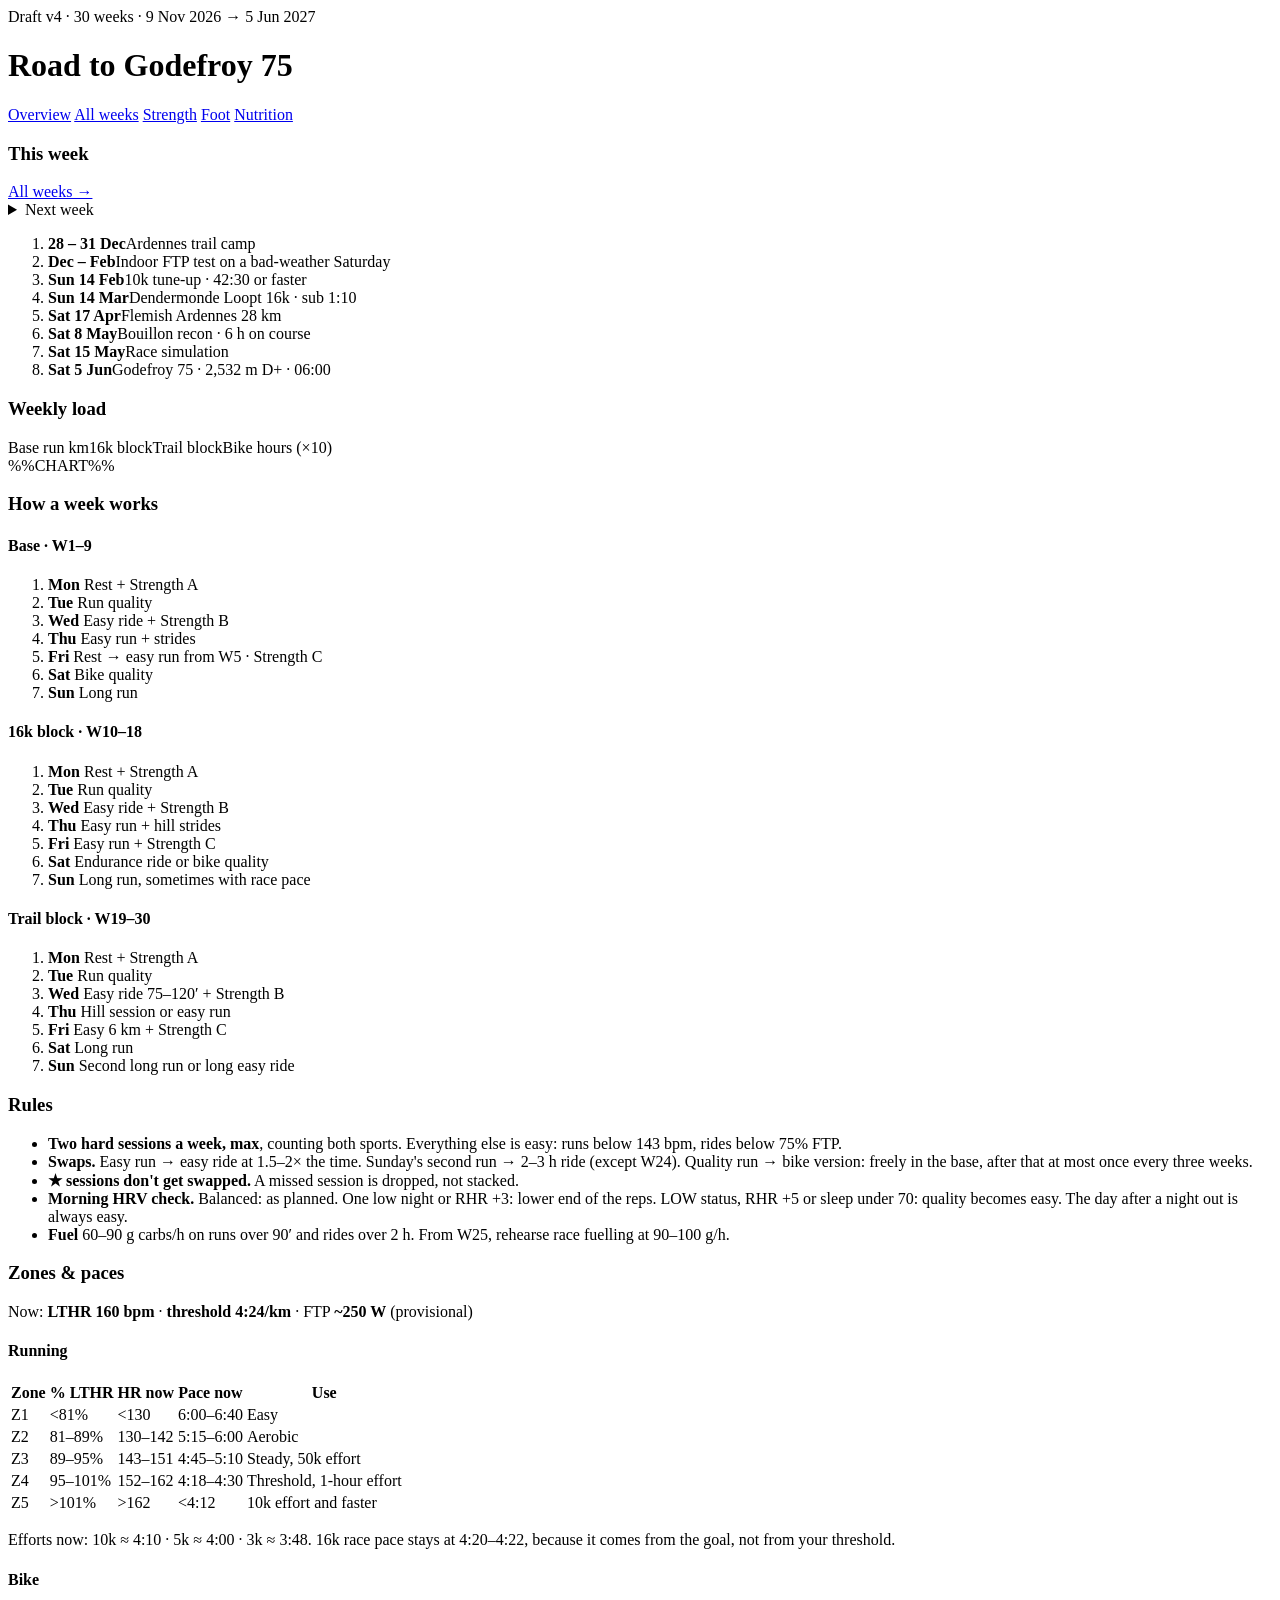
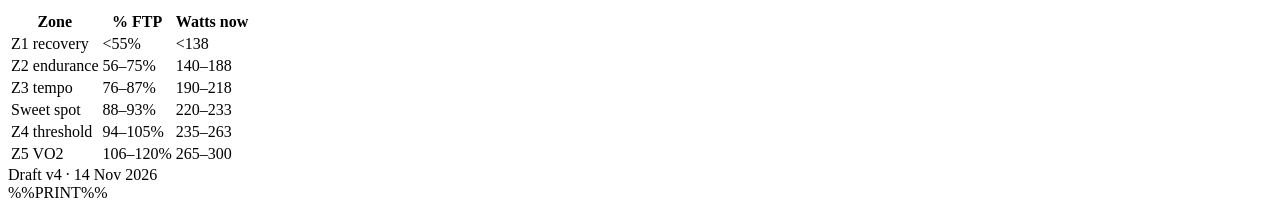
==== src/body.html @ fc022c22 "Overview: drop the large Print this week button; the week card's print icon stays Co-Authored-By: Cl" ====
<!DOCTYPE html>
<html lang="en">
<head>
<meta charset="utf-8">
<meta name="viewport" content="width=device-width, initial-scale=1">
<title>Road to Godefroy 75</title>
<meta name="theme-color" content="#f4f5f2">
<link rel="manifest" href="manifest.webmanifest">
<link rel="apple-touch-icon" href="icons/apple-touch-icon.png">
<meta name="apple-mobile-web-app-capable" content="yes">
<meta name="mobile-web-app-capable" content="yes">
<meta name="apple-mobile-web-app-title" content="Godefroy 75">
<meta name="apple-mobile-web-app-status-bar-style" content="default">
<link rel="icon" type="image/svg+xml" href="data:image/svg+xml,%3Csvg%20xmlns%3D%22http%3A//www.w3.org/2000/svg%22%20viewBox%3D%220%200%2064%2064%22%3E%3Crect%20width%3D%2264%22%20height%3D%2264%22%20rx%3D%2214%22%20fill%3D%22%232f6a4a%22/%3E%3Cpath%20d%3D%22M8%2050%20L24%2024%20L32%2036%20L40%2020%20L56%2050%20Z%22%20fill%3D%22%23f4f5f2%22/%3E%3Cpath%20d%3D%22M40%2020%20L45%2029%20L41%2027%20L38%2031%20L35%2028%20Z%22%20fill%3D%22%23c2482a%22/%3E%3C/svg%3E">
<link rel="preconnect" href="https://fonts.googleapis.com">
<link rel="preconnect" href="https://fonts.gstatic.com" crossorigin>
<link href="https://fonts.googleapis.com/css2?family=Barlow+Condensed:wght@500;600;700&family=IBM+Plex+Sans:wght@400;500;600&display=swap" rel="stylesheet">
<style>%%CSS%%</style>
</head>
<body>
<div class="wrap">

<header class="top">
  <div class="kicker">Draft v4 · 30 weeks · 9 Nov 2026 → 5 Jun 2027</div>
  <h1>Road to Godefroy 75</h1>
  <nav class="tabs" role="tablist" aria-label="Views">
    <a href="#plan" role="tab" id="tab-plan" aria-controls="view-plan">Overview</a>
    <a href="#weeks" role="tab" id="tab-weeks" aria-controls="view-weeks">All weeks</a>
    <a href="#strength" role="tab" id="tab-strength" aria-controls="view-strength">Strength</a>
    <a href="#foot" role="tab" id="tab-foot" aria-controls="view-foot">Foot</a>
    <a href="#nutrition" role="tab" id="tab-nutrition" aria-controls="view-nutrition">Nutrition</a>
  </nav>
</header>

<!-- ================= PLAN ================= -->
<div id="view-plan" class="view" role="tabpanel" aria-labelledby="tab-plan">
  <section class="today-wrap" id="now" aria-label="Today and this week">
    <div class="today-card" id="today-card"></div>
    <div class="cw-head"><h3 id="cw-title">This week</h3><a href="#weeks" class="jump-link" id="cw-all">All weeks →</a></div>
    <div id="cw-slot"></div>
    <details class="nextwk"><summary id="nw-title">Next week</summary><div id="nw-slot"></div></details>
  </section>
  <ol class="milestones">
    <li><b>28 – 31 Dec</b><span>Ardennes trail camp</span></li>
    <li><b>Dec – Feb</b><span>Indoor FTP test on a bad-weather Saturday</span></li>
    <li><b>Sun 14 Feb</b><span>10k tune-up · 42:30 or faster</span></li>
    <li class="race"><b>Sun 14 Mar</b><span>Dendermonde Loopt 16k · sub 1:10</span></li>
    <li><b>Sat 17 Apr</b><span>Flemish Ardennes 28 km</span></li>
    <li><b>Sat 8 May</b><span>Bouillon recon · 6 h on course</span></li>
    <li><b>Sat 15 May</b><span>Race simulation</span></li>
    <li class="race"><b>Sat 5 Jun</b><span>Godefroy 75 · 2,532 m D+ · 06:00</span></li>
  </ol>


  <section class="panel">
    <div class="panel-h"><h3>Weekly load</h3>
      <div class="legend"><span class="lg base">Base run km</span><span class="lg speed">16k block</span><span class="lg trail">Trail block</span><span class="lg bikeL">Bike hours (×10)</span></div></div>
    <div class="chart">%%CHART%%</div>
  </section>

  <section class="panel" id="rules">
    <h3>How a week works</h3>
    <div class="tmpl">
      <div><h4>Base · W1–9</h4><ol><li><b>Mon</b> Rest + Strength A</li><li><b>Tue</b> Run quality</li><li><b>Wed</b> Easy ride + Strength B</li><li><b>Thu</b> Easy run + strides</li><li><b>Fri</b> Rest → easy run from W5 · Strength C</li><li><b>Sat</b> Bike quality</li><li><b>Sun</b> Long run</li></ol></div>
      <div><h4>16k block · W10–18</h4><ol><li><b>Mon</b> Rest + Strength A</li><li><b>Tue</b> Run quality</li><li><b>Wed</b> Easy ride + Strength B</li><li><b>Thu</b> Easy run + hill strides</li><li><b>Fri</b> Easy run + Strength C</li><li><b>Sat</b> Endurance ride or bike quality</li><li><b>Sun</b> Long run, sometimes with race pace</li></ol></div>
      <div><h4>Trail block · W19–30</h4><ol><li><b>Mon</b> Rest + Strength A</li><li><b>Tue</b> Run quality</li><li><b>Wed</b> Easy ride 75–120′ + Strength B</li><li><b>Thu</b> Hill session or easy run</li><li><b>Fri</b> Easy 6 km + Strength C</li><li><b>Sat</b> Long run</li><li><b>Sun</b> Second long run or long easy ride</li></ol></div>
    </div>
    <h3>Rules</h3>
    <ul class="rules">
      <li><b>Two hard sessions a week, max</b>, counting both sports. Everything else is easy: runs below 143 bpm, rides below 75% FTP.</li>
      <li><b>Swaps.</b> Easy run → easy ride at 1.5–2× the time. Sunday's second run → 2–3 h ride (except W24). Quality run → bike version: freely in the base, after that at most once every three weeks.</li>
      <li><b>★ sessions don't get swapped.</b> A missed session is dropped, not stacked.</li>
      <li><b>Morning HRV check.</b> <span class="dot g"></span>Balanced: as planned. <span class="dot a"></span>One low night or RHR +3: lower end of the reps. <span class="dot r"></span>LOW status, RHR +5 or sleep under 70: quality becomes easy. The day after a night out is always easy.</li>
      <li><b>Fuel</b> 60–90 g carbs/h on runs over 90′ and rides over 2 h. From W25, rehearse race fuelling at 90–100 g/h.</li>
    </ul>
  </section>

  <section class="panel" id="zones">
    <div class="panel-h"><h3>Zones &amp; paces</h3><span class="now-vals">Now: <b>LTHR 160 bpm</b> · <b>threshold 4:24/km</b> · FTP <b>~250 W</b> (provisional)</span></div>
    <div class="zgrid">
      <div>
        <h4>Running</h4>
        <table class="z"><thead><tr><th>Zone</th><th>% LTHR</th><th>HR now</th><th>Pace now</th><th>Use</th></tr></thead><tbody>
          <tr><td><span class="zd z1"></span>Z1</td><td>&lt;81%</td><td>&lt;130</td><td>6:00–6:40</td><td>Easy</td></tr>
          <tr><td><span class="zd z2"></span>Z2</td><td>81–89%</td><td>130–142</td><td>5:15–6:00</td><td>Aerobic</td></tr>
          <tr><td><span class="zd z3"></span>Z3</td><td>89–95%</td><td>143–151</td><td>4:45–5:10</td><td>Steady, 50k effort</td></tr>
          <tr><td><span class="zd z4"></span>Z4</td><td>95–101%</td><td>152–162</td><td>4:18–4:30</td><td>Threshold, 1-hour effort</td></tr>
          <tr><td><span class="zd z5"></span>Z5</td><td>&gt;101%</td><td>&gt;162</td><td>&lt;4:12</td><td>10k effort and faster</td></tr>
        </tbody></table>
        <p class="note">Efforts now: 10k ≈ 4:10 · 5k ≈ 4:00 · 3k ≈ 3:48. 16k race pace stays at 4:20–4:22, because it comes from the goal, not from your threshold.</p>
      </div>
      <div>
        <h4>Bike</h4>
        <table class="z"><thead><tr><th>Zone</th><th>% FTP</th><th>Watts now</th></tr></thead><tbody>
          <tr><td><span class="zd z1"></span>Z1 recovery</td><td>&lt;55%</td><td>&lt;138</td></tr>
          <tr><td><span class="zd z2"></span>Z2 endurance</td><td>56–75%</td><td>140–188</td></tr>
          <tr><td><span class="zd z3"></span>Z3 tempo</td><td>76–87%</td><td>190–218</td></tr>
          <tr><td><span class="zd z3b"></span>Sweet spot</td><td>88–93%</td><td>220–233</td></tr>
          <tr><td><span class="zd z4"></span>Z4 threshold</td><td>94–105%</td><td>235–263</td></tr>
          <tr><td><span class="zd z5"></span>Z5 VO2</td><td>106–120%</td><td>265–300</td></tr>
        </tbody></table>
      </div>
    </div>
  </section>


</div>

<!-- ================= ALL WEEKS ================= -->
<div id="view-weeks" class="view" role="tabpanel" aria-labelledby="tab-weeks" hidden>
  <nav class="jump" aria-label="Phases">
    <a href="#base">Base</a><a href="#speed">16k block</a><a href="#trail">Trail block</a><button type="button" id="today-btn">Go to this week</button><button type="button" class="pbtn" data-print="print-plan">%%PRINT_ICON%%Print full plan</button>
  </nav>
  <main id="weeklist">
  %%WEEKS%%
  </main>
</div>

<!-- ================= STRENGTH ================= -->
<div id="view-strength" class="view" role="tabpanel" aria-labelledby="tab-strength" hidden>
  <section class="panel" id="sessions">
<div class="panel-h"><h3>Sessions</h3><button type="button" class="pbtn" data-print="print-strength">%%PRINT_ICON%%Print strength</button><div class="seg" role="tablist" aria-label="Session">
<button type="button" role="tab" class="segb" data-s="A" aria-selected="false"><b>A</b><span>Mon</span></button>
<button type="button" role="tab" class="segb" data-s="B" aria-selected="false"><b>B</b><span>Wed</span></button>
<button type="button" role="tab" class="segb" data-s="C" aria-selected="false"><b>C</b><span>Fri</span></button>
</div></div>
<p class="note" style="margin:0">A and B are the two fixed sessions with everything critical. C is optional extra work for when the week allows it. Supersets: alternate the pair for the rounds listed, then move on.</p>
<article class="sc" data-s="A"><header class="sch"><span class="sl">A</span><div><b>Monday</b><span>Glute control · core · upper back</span></div><div class="smeta"><span class="tag t-race">Fixed</span><span class="dur">≈23′</span></div></header><div class="rows">
<div class="blk2 pair"><div class="bl"><b>Superset 1</b><span>3 rounds</span></div><ol class="exs">
<li><em>a</em><div class="en"><span>Bridge + knee opening</span><small>Right first</small></div><div class="ed">3×10/side</div></li>
<li><em>b</em><div class="en"><span>Single-arm DB row</span><small>Squeeze the shoulder blade back at the top</small></div><div class="ed">3×10/arm</div></li>
</ol></div>
<div class="blk2 pair"><div class="bl"><b>Superset 2</b><span>3 rounds</span></div><ol class="exs">
<li><em>a</em><div class="en"><span>Quadruped hip extension → abduction</span><small>Slow · one extra set on the right</small></div><div class="ed">3×10/side</div></li>
<li><em>b</em><div class="en"><span>Push-up plus</span><small>Push the floor away at the top</small></div><div class="ed">3×10</div></li>
</ol></div>
<div class="blk2 pair"><div class="bl"><b>Superset 3</b><span>3 rounds</span></div><ol class="exs">
<li><em>a</em><div class="en"><span>Side plank on knees + clam</span></div><div class="ed">3×10/side</div></li>
<li><em>b</em><div class="en"><span>Tabletop leg extension</span><small>Lower back stays on the mat</small></div><div class="ed">3×10/side</div></li>
</ol></div>
</div><p class="why">No heavy leg work: Tuesday&#x27;s quality run is next. Starts with the bridge you can feel on the right.</p></article>
<article class="sc" data-s="B"><header class="sch"><span class="sl">B</span><div><b>Wednesday</b><span>Legs · deceleration · adductors</span></div><div class="smeta"><span class="tag t-race">Fixed</span><span class="dur">≈22′</span></div></header><div class="rows">
<div class="blk2 pair"><div class="bl"><b>Superset 1</b><span>3 rounds</span></div><ol class="exs">
<li><em>a</em><div class="en"><span>Bulgarian split squat</span><small>3″ lowering · from W19: 2 rounds</small></div><div class="ed">3×8/leg</div></li>
<li><em>b</em><div class="en"><span>Dead bug or forearm plank</span><small>Dead bug: lower back pressed into the mat, lower opposite arm and leg slowly · Plank: elbows under shoulders, glutes tight, 20″ is fine to start · Once 30″ is easy, move the elbows forward a few cm at a time</small></div><div class="ed">3×8/side or 3×30″</div></li>
</ol></div>
<div class="blk2 pair"><div class="bl"><b>Superset 2</b><span>3 rounds</span></div><ol class="exs">
<li><em>a</em><div class="en"><span>KB single-leg deadlift</span><small>Hips back: glutes, not lower back</small></div><div class="ed">3×8/leg</div></li>
<li><em>b</em><div class="en"><span>Copenhagen plank, short lever</span><small>Top knee on a bench or sofa</small></div><div class="ed">3×20″/side</div></li>
</ol></div>
<div class="blk2 pair"><div class="bl"><b>Superset 3</b><span>3 rounds</span></div><ol class="exs">
<li><em>a</em><div class="en"><span>Single-leg calf raise off a step</span><small>3″ up, 3″ down · every week</small></div><div class="ed">3×10/leg</div></li>
<li class="later"><em>b</em><div class="en"><span>Step-down off a step <i class="from">From W19</i></span><small>Until W18: skip, do the calf raises on their own · 3″ lowering, heel just taps the floor, knee over the 2nd toe</small></div><div class="ed">3×8/leg</div></li>
</ol></div>
</div><p class="why">The heaviest session, three days before the weekend. From W19: step-downs every week for the descents; split squats drop to 2 rounds to keep it around 20′.</p></article>
<article class="sc" data-s="C"><header class="sch"><span class="sl">C</span><div><b>Friday</b><span>Accessories · Tough 21 format</span></div><div class="smeta"><span class="tag t-deload">Optional</span><span class="dur">12′ per round</span></div></header><div class="rows">
<div class="blk2 pair"><div class="bl"><b>Circuit</b><span>1–2 rounds</span></div><ol class="exs">
<li><em>1</em><div class="en"><span>Crab walks</span></div><div class="ed">40″</div></li>
<li><em>2</em><div class="en"><span>Standing hip extension, mini band</span><small>20″ per leg</small></div><div class="ed">40″</div></li>
<li><em>3</em><div class="en"><span>Bridge + leg lift</span><small>Alternating legs</small></div><div class="ed">40″</div></li>
<li><em>4</em><div class="en"><span>Goblet squat to a box</span><small>20 kg KB, stay centred</small></div><div class="ed">40″</div></li>
<li><em>5</em><div class="en"><span>Hip flexor march, mini band</span><small>Alternating</small></div><div class="ed">40″</div></li>
<li><em>6</em><div class="en"><span>Mountain climbers</span></div><div class="ed">40″</div></li>
<li><em>7</em><div class="en"><span>Lateral bear crawl</span><small>Band at the wrists</small></div><div class="ed">40″</div></li>
<li><em>8</em><div class="en"><span>DB side bend</span><small>10 kg · 20″ per side</small></div><div class="ed">40″</div></li>
<li><em>9</em><div class="en"><span>Half-kneeling diagonal DB lift</span><small>5 kg · 20″ per side</small></div><div class="ed">40″</div></li>
<li><em>10</em><div class="en"><span>Prone Y–T raise</span></div><div class="ed">40″</div></li>
<li><em>11</em><div class="en"><span>Tibialis raise</span><small>Back against a wall</small></div><div class="ed">40″</div></li>
<li><em>12</em><div class="en"><span>Pull-up negatives</span><small>As many slow ones as fit</small></div><div class="ed">40″</div></li>
</ol></div>
</div><p class="why">Timed: 40″ work, 20″ to switch. Two rounds if you have 24′, one if you&#x27;re short on time. Side-to-side exercises: switch halfway.</p></article>
</section>

  <section class="panel">
    <h3>Right-glute rules</h3>
    <ol class="grules">
      <li><b>Right side first, always.</b> One extra set on the right for the bridge and hip extension exercises.</li>
      <li><b>Wake it up with what works.</b> The bridge + knee opening is the one you can feel; do it before the harder ones.</li>
      <li><b>Hand on the right glute,</b> 2″ squeeze at the top. Hamstring or lower back taking over? Shorten the range, tuck the pelvis under, bring your feet closer to your backside in bridges.</li>
      <li><b>End the set when you lose the right glute.</b> Good reps over a full count.</li>
    </ol>
  </section>

  <section class="panel">
    <h3>Start simple, progress monthly</h3>
    <table class="z prog"><thead><tr><th>Exercise</th><th>Month 1</th><th>Then, one step per month</th></tr></thead><tbody>
      <tr><td>Bulgarian split squat</td><td>Bodyweight</td><td>2×5 kg → 20 kg KB at the chest → slower lowering</td></tr>
      <tr><td>KB single-leg deadlift</td><td>10 kg, opposite hand</td><td>20 kg KB</td></tr>
      <tr><td>Single-leg calf raise</td><td>Bodyweight, slow</td><td>10 kg → 20 kg KB</td></tr>
      <tr><td>Single-arm DB row</td><td>10 kg</td><td>20 kg KB</td></tr>
      <tr><td>Copenhagen plank</td><td>Knee on the bench, 20″</td><td>30″ → foot on the bench</td></tr>
      <tr><td>Push-up plus</td><td>On knees if the shoulder blades lift</td><td>Full push-up → feet raised</td></tr>
      <tr><td>Band exercises</td><td>3×10</td><td>Stronger band or slower lowering, not more sets</td></tr>
    </tbody></table>
  </section>

  <section class="panel">
    <h3>Through the season</h3>
    <table class="z dose"><thead><tr><th>Weeks</th><th>Sessions</th><th>Notes</th></tr></thead><tbody>
      <tr><td>W1–9 · Base</td><td>A + B (+ C)</td><td>Build loads. C whenever there's time.</td></tr>
      <tr><td>W10–16 · 16k</td><td>A + B (+ C)</td><td>Hold loads. C optional.</td></tr>
      <tr><td>W17–18</td><td>A</td><td>Light, race weeks.</td></tr>
      <tr><td>W19–28 · Trail</td><td>A + B</td><td>Step-downs every week in B; split squats 2 rounds.</td></tr>
      <tr><td>W29–30 · Taper</td><td>A</td><td>Short, W29 only.</td></tr>
    </tbody></table>
  </section>

  <section class="panel">
    <h3>Mobility routine <small>after training, morning or evening</small></h3>
    <p class="mob">Good mornings · lat stretch · lying lumbar rotation · prone press-up · cat-camel · deep lunge with rotation · kneeling back stretch (hands on a chair) · hamstring/adductor stretch · hip flexor stretch with rotation · seated hip rotation · alternating hamstring/quad stretch · iliopsoas stretch · half-kneeling thoracic rotation · standing side bend · <b>knee-to-wall ankle stretch, 10/side</b> (new: the screening flagged stiff ankles)</p>
  </section>
</div>

<!-- ================= FOOT ================= -->
<div id="view-foot" class="view" role="tabpanel" aria-labelledby="tab-foot" hidden>
  <section class="panel">
    <h3>Objectives</h3>
    <ol class="grules">
      <li><b>Hold the arch.</b> Ankle stops rolling in on landing.</li>
      <li><b>Spread and control the toes.</b> Little toe out, away from the bunionette.</li>
      <li><b>Push off over the big toe,</b> not the outside of the foot. Less load on the 5th metatarsal head.</li>
      <li><b>Ankle range.</b> Knee-to-wall ≥ 10 cm both sides.</li>
      <li><b>Calf and Achilles capacity</b> for 2,500 m of descent.</li>
    </ol>
  </section>

  <section class="panel" id="foot-session">
    <div class="panel-h"><button type="button" class="pbtn" data-print="print-foot">%%PRINT_ICON%%Print foot</button></div>
    <article class="sc"><header class="sch"><span class="sl">F</span><div><b>Foot &amp; toes</b><span>Barefoot · 3× a week</span></div><div class="smeta"><span class="dur">≈23′</span></div></header><div class="rows">
<div class="blk2 pair"><div class="bl"><b>Release</b><span>3′</span></div><ol class="exs">
<li><em>1</em><div class="en"><span>Foam roll calves</span><small>Slow, foot turned in and out. Pause on tight spots</small></div><div class="ed">1′/leg</div></li>
<li><em>2</em><div class="en"><span>Lacrosse ball under the foot</span><small>Arch and heel only, never on the 5th metatarsal head</small></div><div class="ed">30″/foot</div></li>
</ol></div>
<div class="blk2 pair"><div class="bl"><b>Mobility</b><span>4′</span></div><ol class="exs">
<li><em>1</em><div class="en"><span>Calf stretch on the slant board</span><small>Straight knee, then bent knee. Arch up, ankle doesn't roll in</small></div><div class="ed">3×20″ each</div></li>
<li><em>2</em><div class="en"><span>Kneeling toe sit</span><small>Toes tucked under, weight back. Big-toe range for push-off</small></div><div class="ed">2×30″</div></li>
</ol></div>
<div class="blk2 pair"><div class="bl"><b>Foot core</b><span>7′</span></div><ol class="exs">
<li><em>1</em><div class="en"><span>Short foot</span><small>Pull the ball of the big toe towards the heel, toes long</small></div><div class="ed">3×10 · 5″</div></li>
<li><em>2</em><div class="en"><span>Toe spread-out</span><small>Lift all toes, put the big toe down inward, then the little toe down outward</small></div><div class="ed">3×10</div></li>
<li><em>3</em><div class="en"><span>Big-toe press</span><small>Big toe presses down, other toes up</small></div><div class="ed">3×10 · 5″</div></li>
</ol></div>
<div class="blk2 pair"><div class="bl"><b>Arch & calf</b><span>6′</span></div><ol class="exs">
<li><em>1</em><div class="en"><span>Banded foot adduction</span><small>Seated, long band around the forefoot, anchored to the power tower on the outside. Sole turns in, 3″ back</small></div><div class="ed">3×15/side</div></li>
<li><em>2</em><div class="en"><span>Heel raise, ball between the heels</span><small>Weight over the big toe, not the 5th. 3″ down</small></div><div class="ed">3×12</div></li>
</ol></div>
<div class="blk2"><div class="bl"><b>Balance</b><span>3′</span></div><ol class="exs">
<li><div class="en"><span>Single-leg stance with reaches</span><small>Short foot held, knee over the 2nd toe. Tap forward, side, back</small></div><div class="ed">2×30″/side</div></li>
</ol></div>
</div><p class="why">Evenings, e.g. Tue · Thu · Sun. Not the evening before the long run.</p></article>
  </section>

  <section class="panel">
    <h3>Rules</h3>
    <ol class="grules">
      <li><b>Barefoot,</b> on a hard floor.</li>
      <li><b>Shoes with a wide toe box,</b> daily and running. The bunionettes and the 5th metatarsal pain respond to room more than to exercise.</li>
      <li><b>5th metatarsal pain above 3/10</b>, or worse the next morning: drop that exercise for a week. Pain that stays: podiatrist for a metatarsal pad or insole.</li>
      <li><b>Daily:</b> 10 short-foot holds while brushing your teeth.</li>
      <li><b>Quality over count.</b> Toes curl or the ankle rolls in: end the set.</li>
      <li><b>Feet pointing outward</b> comes from the hip. The glute work in A–C covers it; here, keep the knee over the 2nd toe.</li>
    </ol>
  </section>

  <section class="panel">
    <h3>Test monthly <small>first Sunday of the month</small></h3>
    <table class="z prog"><thead><tr><th>Test</th><th>How</th><th>Target</th></tr></thead><tbody>
      <tr><td>Knee-to-wall</td><td>Max distance toe to wall, heel down</td><td>≥ 10 cm, sides within 1 cm</td></tr>
      <tr><td>Single-leg heel raise</td><td>Reps to failure, 2″ up / 2″ down</td><td>25/leg</td></tr>
      <tr><td>Single-leg balance</td><td>Eyes closed, on the floor</td><td>30″/leg</td></tr>
      <tr><td>Toe spread-out</td><td>Big toe and little toe down separately, rest lifted</td><td>Clean, both feet</td></tr>
    </tbody></table>
  </section>

  <section class="panel">
    <h3>Start simple, progress monthly</h3>
    <table class="z prog"><thead><tr><th>Exercise</th><th>Month 1</th><th>Then, one step per month</th></tr></thead><tbody>
      <tr><td>Short foot, toe spread-out, big-toe press</td><td>Seated</td><td>Standing → single leg → during heel raises</td></tr>
      <tr><td>Banded foot adduction</td><td>Light band tension</td><td>Further from the anchor → 5″ return</td></tr>
      <tr><td>Heel raise, ball between the heels</td><td>Both legs</td><td>Single leg → off a step → 10 kg</td></tr>
      <tr><td>Single-leg stance with reaches</td><td>Floor</td><td>Balance board → eyes closed → small hops</td></tr>
    </tbody></table>
  </section>
</div>

<!-- ================= NUTRITION ================= -->
<div id="view-nutrition" class="view" role="tabpanel" aria-labelledby="tab-nutrition" hidden>
  <section class="panel n-train" id="nut-daily">
    <div class="panel-h"><h3>Daily eating <small>at 88 kg</small></h3><button type="button" class="pbtn" data-print="print-nutrition">%%PRINT_ICON%%Print nutrition</button></div>
    <p class="note">The Today card on the overview shows that day's target. Carbs include what you eat during the session.</p>
    <table class="z prog"><thead><tr><th>Day</th><th>kcal</th><th>Carbs</th><th>Protein</th><th>Fat</th></tr></thead><tbody>
      <tr><td>Rest or strength only</td><td>2,800–2,900</td><td>340–360 g · 4 g/kg</td><td>160 g</td><td>90 g</td></tr>
      <tr><td>Easy run ≤ 60′, easy ride ≤ 90′</td><td>3,300–3,800</td><td>460–550 g · 5–6 g/kg</td><td>160 g</td><td>90–105 g</td></tr>
      <tr><td>Quality session, ride 2 h</td><td>3,700–4,200</td><td>530–630 g · 6–7 g/kg</td><td>160 g</td><td>105–115 g</td></tr>
      <tr><td>Long run 2.5–3 h</td><td>5,000–5,500</td><td>790–880 g · 9–10 g/kg</td><td>160 g</td><td>140–150 g</td></tr>
      <tr><td>Bouillon recon, 6 h</td><td>≈ 6,300</td><td>≈ 1,000 g, half of it during</td><td>160 g</td><td>175 g</td></tr>
      <tr><td>Thu + Fri before Godefroy</td><td>≈ 4,500</td><td>800 g · 9 g/kg</td><td>160 g</td><td>70 g</td></tr>
    </tbody></table>
    <ol class="grules">
      <li><b>The day's number:</b> 2,800 kcal plus about 90 kcal per km run and 600 kcal per hour on the bike. Weigh weekly; drifting down over two weeks means eat more on training days.</li>
      <li><b>Protein 160 g every day</b> (1.8 g/kg): 4 servings of 35–40 g from dairy, eggs, meat or fish. One before bed: quark or skyr.</li>
      <li><b>Carbs follow the training.</b> Fat makes up the rest, never under 90 g. Oily fish twice a week.</li>
      <li><b>No long gaps</b> on training days: eat every 3–4 hours.</li>
      <li><b>Every day:</b> 5+ portions of vegetables and fruit, wholegrains most of the time, dairy 2–3× (calcium). Red meat 2–3× a week; tea and coffee away from iron-rich meals.</li>
      <li><b>Under-fuelling signs:</b> weight dropping without trying, low libido, colds that keep coming back, persistent heavy legs, any bone stress injury. Two or more: eat more on training days first, then get bloods done.</li>
      <li><b>No dieting in the trail block.</b> Losing weight: base block only, max 0.5 kg a week, the deficit on easy days, never on key days.</li>
      <li><b>Sleep 7–9 h.</b></li>
    </ol>
  </section>

  <section class="panel n-train">
    <h3>Around sessions</h3>
    <table class="z prog"><thead><tr><th>Session</th><th>Before</th><th>After</th></tr></thead><tbody>
      <tr><td>Easy run &lt; 75′, easy ride &lt; 90′</td><td>Fasted is fine</td><td>Next normal meal</td></tr>
      <tr><td>Quality session</td><td>Carb meal 2–3 h before, or 30–60 g carbs in the last hour</td><td>Within 1 h: 1 g/kg carbs (≈ 90 g) + 30–40 g protein</td></tr>
      <tr><td>Long run</td><td>Carb breakfast 1–2 g/kg (90–175 g), 2–3 h before</td><td>Within 1 h: 1 g/kg carbs + 30–40 g protein, then a full meal</td></tr>
      <tr><td>Long ride</td><td>Carb breakfast with dairy (≈ 1,000 mg calcium, e.g. 500 ml milk + yoghurt), 90′ before</td><td>As after a long run</td></tr>
      <tr><td>Strength A/B, hill session <small>optional</small></td><td>15 g collagen or gelatin + 50 mg vitamin C, 30–60′ before</td><td>Protein within 1 h</td></tr>
      <tr><td>Saturday long run before Sunday's</td><td>—</td><td>Refuel fully that evening: it's Sunday's fuel</td></tr>
    </tbody></table>
    <ol class="grules">
      <li><b>Never fasted</b> before quality, a long session or a second session that day.</li>
      <li><b>Strength straight after a run:</b> eat after the strength, not in between.</li>
    </ol>
  </section>

  <section class="panel n-train">
    <h3>Fuel during training</h3>
    <table class="z prog"><thead><tr><th>Duration</th><th>Carbs</th><th>Fluid</th><th>Sodium</th></tr></thead><tbody>
      <tr><td>Under 75′</td><td>—</td><td>To thirst</td><td>—</td></tr>
      <tr><td>Runs over 90′, rides over 2 h</td><td>60–90 g/h</td><td>400–750 ml/h</td><td>300–600 mg/h</td></tr>
      <tr><td>Key long runs from W25</td><td>90–100 g/h, race products</td><td>500–750 ml/h</td><td>500–1,000 mg/h</td></tr>
    </tbody></table>
    <ol class="grules">
      <li><b>Start after 20–30′,</b> then every 20′. Set a repeating timer on the watch.</li>
      <li><b>Above 60 g/h,</b> use products that mix glucose and fructose.</li>
      <li><b>Drink to thirst.</b> Lose no more than 2–3% (≈ 2.5 kg), never gain weight. White salt lines on the kit: top of the sodium range.</li>
      <li><b>Sweat rate:</b> weigh before and after a 90′ run, once in winter and once in May. Kg lost + litres drunk = litres per hour.</li>
    </ol>
  </section>

  <section class="panel n-train">
    <h3>Train the gut <small>60 → 90–100 g/h by the recon</small></h3>
    <table class="z prog"><thead><tr><th>Weeks</th><th>Long runs</th><th>Long rides</th></tr></thead><tbody>
      <tr><td>W1–18</td><td>60 g/h</td><td>60–75 g/h</td></tr>
      <tr><td>W19–22</td><td>70–80 g/h</td><td>80–90 g/h</td></tr>
      <tr><td>W23–24</td><td>80–90 g/h</td><td>90 g/h</td></tr>
      <tr><td>W25–30</td><td>90–100 g/h</td><td>90–100 g/h</td></tr>
    </tbody></table>
    <ol class="grules">
      <li><b>Every week from W19 to race week:</b> at least one session at the target dose. The gut loses the adaptation within weeks.</li>
      <li><b>Raise the bike first.</b> The gut copes better there; then copy it on the run.</li>
      <li><b>Eat on the climbs,</b> while hiking. Drink on the flats, nothing on steep descents.</li>
      <li><b>Solid food</b> on every run over 3 h: what the aid stations serve, plus your own savoury backup.</li>
      <li><b>Log every long session</b> (print sheet): carbs, fluid, products and a gut score 0–10. Gut score 3 or more: stay at that dose for two more sessions.</li>
      <li><b>Race products only</b> from W25. Nothing new after the recon (W26).</li>
    </ol>
  </section>

  <section class="panel n-race" id="nut-16k">
    <h3>Race day · 10k test and 16k <small>Sun 14 Feb · Sun 14 Mar</small></h3>
    <ol class="grules">
      <li><b>Day before:</b> carb-rich, 7 g/kg (≈ 620 g). Low fibre and fat in the evening. No loading over several days.</li>
      <li><b>Breakfast 3 h before:</b> 1–2 g/kg carbs (90–175 g), little fibre, fat or protein. The same breakfast as before quality sessions.</li>
      <li><b>Last 15′:</b> optional gel (25 g) with a few sips of water.</li>
      <li><b>Caffeine:</b> 3 mg/kg (≈ 250 mg) 45–60′ before the start. Only if tested before a quality session; the 10k test in W14 is the dress rehearsal.</li>
      <li><b>Beetroot shot</b> (6–8 mmol nitrate) 2–3 h before: optional, small effect, test it before a quality session first.</li>
      <li><b>During:</b> nothing needed. A few sips if it's warm.</li>
    </ol>
  </section>

  <section class="panel n-race" id="nut-ultra">
    <h3>Race day · Godefroy 75 <small>Sat 5 Jun · 06:00</small></h3>
    <table class="z prog"><thead><tr><th>When</th><th>What</th></tr></thead><tbody>
      <tr><td>Thu + Fri</td><td>Carb load 9 g/kg (800 g a day) over 6–7 eating moments; carb drinks help. Low fibre, less fat. Drink normally, a little extra salt.</td></tr>
      <tr><td>03:00–03:30</td><td>Race breakfast, ≈ 150 g carbs. Exactly what you ate before the recon. Coffee if you normally drink it.</td></tr>
      <tr><td>05:45</td><td>Gel or 30 g carbs, 250 ml fluid.</td></tr>
      <tr><td>From 30′</td><td>90 g/h glucose + fructose, about 30 g every 20′: 900–1,100 g over the day. Eat early: the first hours set up the last.</td></tr>
      <tr><td>From ≈ 3 h</td><td>Real food, savoury options against taste fatigue.</td></tr>
      <tr><td>Fluid, sodium</td><td>400–800 ml/h to thirst, 500–1,000 mg sodium/h. Upper end of both in heat.</td></tr>
      <tr><td>Caffeine</td><td>From about half-way: 50–100 mg every 1.5–2 h, max 400 mg in the race.</td></tr>
      <tr><td>Aid stations</td><td>Leave each one carrying enough for the next leg: ≈ 90 g carbs and 0.75 l per hour of running. Refill first, then eat.</td></tr>
      <tr><td>Drop bags</td><td>Fuel for the next two legs, a savoury backup, spare drink mix, a can of cola.</td></tr>
      <tr><td>Never</td><td>Ibuprofen or other NSAIDs before or during: kidney and gut risk.</td></tr>
      <tr><td>After</td><td>Within 1 h: carbs, 30–40 g protein, salty food and fluid. Then eat what you want.</td></tr>
    </tbody></table>
  </section>

  <section class="panel n-race">
    <h3>When it goes wrong</h3>
    <table class="z prog"><thead><tr><th>Problem</th><th>Do this</th></tr></thead><tbody>
      <tr><td>Nausea, sloshing stomach</td><td>Walk 10′, cool down, small sips of water. Switch to small bites of something plain or savoury. Back to full intake once it settles; don't stop eating.</td></tr>
      <tr><td>Low energy, irritable</td><td>30 g carbs now, then check the timer. You are behind on carbs.</td></tr>
      <tr><td>Sweet fatigue</td><td>Savoury: soup, crisps, salted potato, bread. Plain water between gels.</td></tr>
      <tr><td>Swollen hands, nausea, headache, drinking a lot</td><td>Possible low sodium from drinking too much. Stop plain water, take salt and only drink to thirst. Tell medical staff if it gets worse.</td></tr>
      <tr><td>Cramp</td><td>Ease the pace, extra sodium and fluid if behind on both.</td></tr>
    </tbody></table>
  </section>

  <section class="panel n-check" id="nut-blood">
    <h3>Blood tests <small>December · mid-March · early May (optional)</small></h3>
    <ol class="grules">
      <li><b>How:</b> morning, fasted, well hydrated, 48 h after the last long run, hard session or strength. Pick a recovery week, not the Monday after a long run. No illness in the week before. Same lab every time.</li>
      <li><b>When:</b> December (baseline), mid-March after the 16k (end of winter, start of the trail block), early May before the recon.</li>
    </ol>
    <table class="z prog"><thead><tr><th>Marker</th><th>Target</th><th>Note</th></tr></thead><tbody>
      <tr><td>Ferritin</td><td>&gt; 50 µg/L</td><td>Falsely high right after hard training or a cold</td></tr>
      <tr><td>Haemoglobin</td><td>≥ 135 g/L</td><td>Slightly diluted by endurance training: normal</td></tr>
      <tr><td>Transferrin saturation</td><td>&gt; 20%</td><td>Low with normal ferritin = early iron shortage</td></tr>
      <tr><td>Vitamin D, 25(OH)D</td><td>75–125 nmol/L</td><td>= 30–50 ng/ml</td></tr>
      <tr><td>Vitamin B12, folate</td><td>B12 upper half, folate in range</td><td>Borderline B12: ask for active B12</td></tr>
      <tr><td>Testosterone (morning)</td><td>Mid-range or higher</td><td>Low-normal plus fatigue: check you eat enough</td></tr>
      <tr><td>TSH, free T3</td><td>In range</td><td>Low free T3: early sign of under-fuelling</td></tr>
      <tr><td>HbA1c</td><td>&lt; 5.7%</td><td>High training carbs don't raise it</td></tr>
      <tr><td>LDL · triglycerides</td><td>&lt; 3.0 · &lt; 1.7 mmol/L</td><td>Saturated fat, fibre, oily fish, alcohol</td></tr>
      <tr><td>hs-CRP</td><td>&lt; 1 mg/L</td><td>Rises after long runs</td></tr>
      <tr><td>CK, AST, ALT</td><td>Often high</td><td>Muscle damage after long runs or descents: nothing to fix</td></tr>
      <tr><td>Creatinine, eGFR</td><td>In range</td><td>Muscle mass and protein raise creatinine; if flagged, ask for cystatin C</td></tr>
    </tbody></table>
  </section>

  <section class="panel n-check">
    <h3>Supplements</h3>
    <table class="z prog"><thead><tr><th>What</th><th>Verdict</th><th>How</th></tr></thead><tbody>
      <tr><td>Caffeine</td><td>Use</td><td>3 mg/kg before the 16k; small doses late in the ultra. Race days and key sessions only</td></tr>
      <tr><td>Vitamin D</td><td>Oct–Mar</td><td>1,000–2,000 IU a day, adjusted to the December result. Max 4,000 IU</td></tr>
      <tr><td>Iron</td><td>Only if ferritin &lt; 50</td><td>100 mg on alternate mornings with 50–100 mg vitamin C; no coffee, tea or dairy for an hour around it. Retest after 8–12 weeks</td></tr>
      <tr><td>Collagen + vitamin C</td><td>Optional</td><td>15 g + 50 mg before strength or hill sessions</td></tr>
      <tr><td>Omega-3</td><td>Only without oily fish</td><td>1–2 g EPA + DHA a day</td></tr>
      <tr><td>Beetroot</td><td>Optional, 16k</td><td>See race day</td></tr>
      <tr><td>Creatine</td><td>Skip</td><td>Adds 1–2 kg water weight for a hilly ultra</td></tr>
      <tr><td>High-dose vitamin C or E</td><td>Avoid</td><td>Blunts training adaptations</td></tr>
      <tr><td>BCAAs, multivitamins</td><td>Skip</td><td>Covered by normal food and enough protein</td></tr>
    </tbody></table>
    <ol class="grules">
      <li><b>Batch-tested products only</b> (Informed Sport or similar).</li>
      <li><b>No ibuprofen or other NSAIDs</b> on long runs and race day.</li>
      <li><b>Blood results and iron:</b> discuss with the GP.</li>
    </ol>
  </section>
</div>

<footer class="foot">Draft v4 · 14 Nov 2026</footer>
</div>
<div class="pdocs">%%PRINT%%</div>
<script>%%JS%%</script>
</body>
</html>
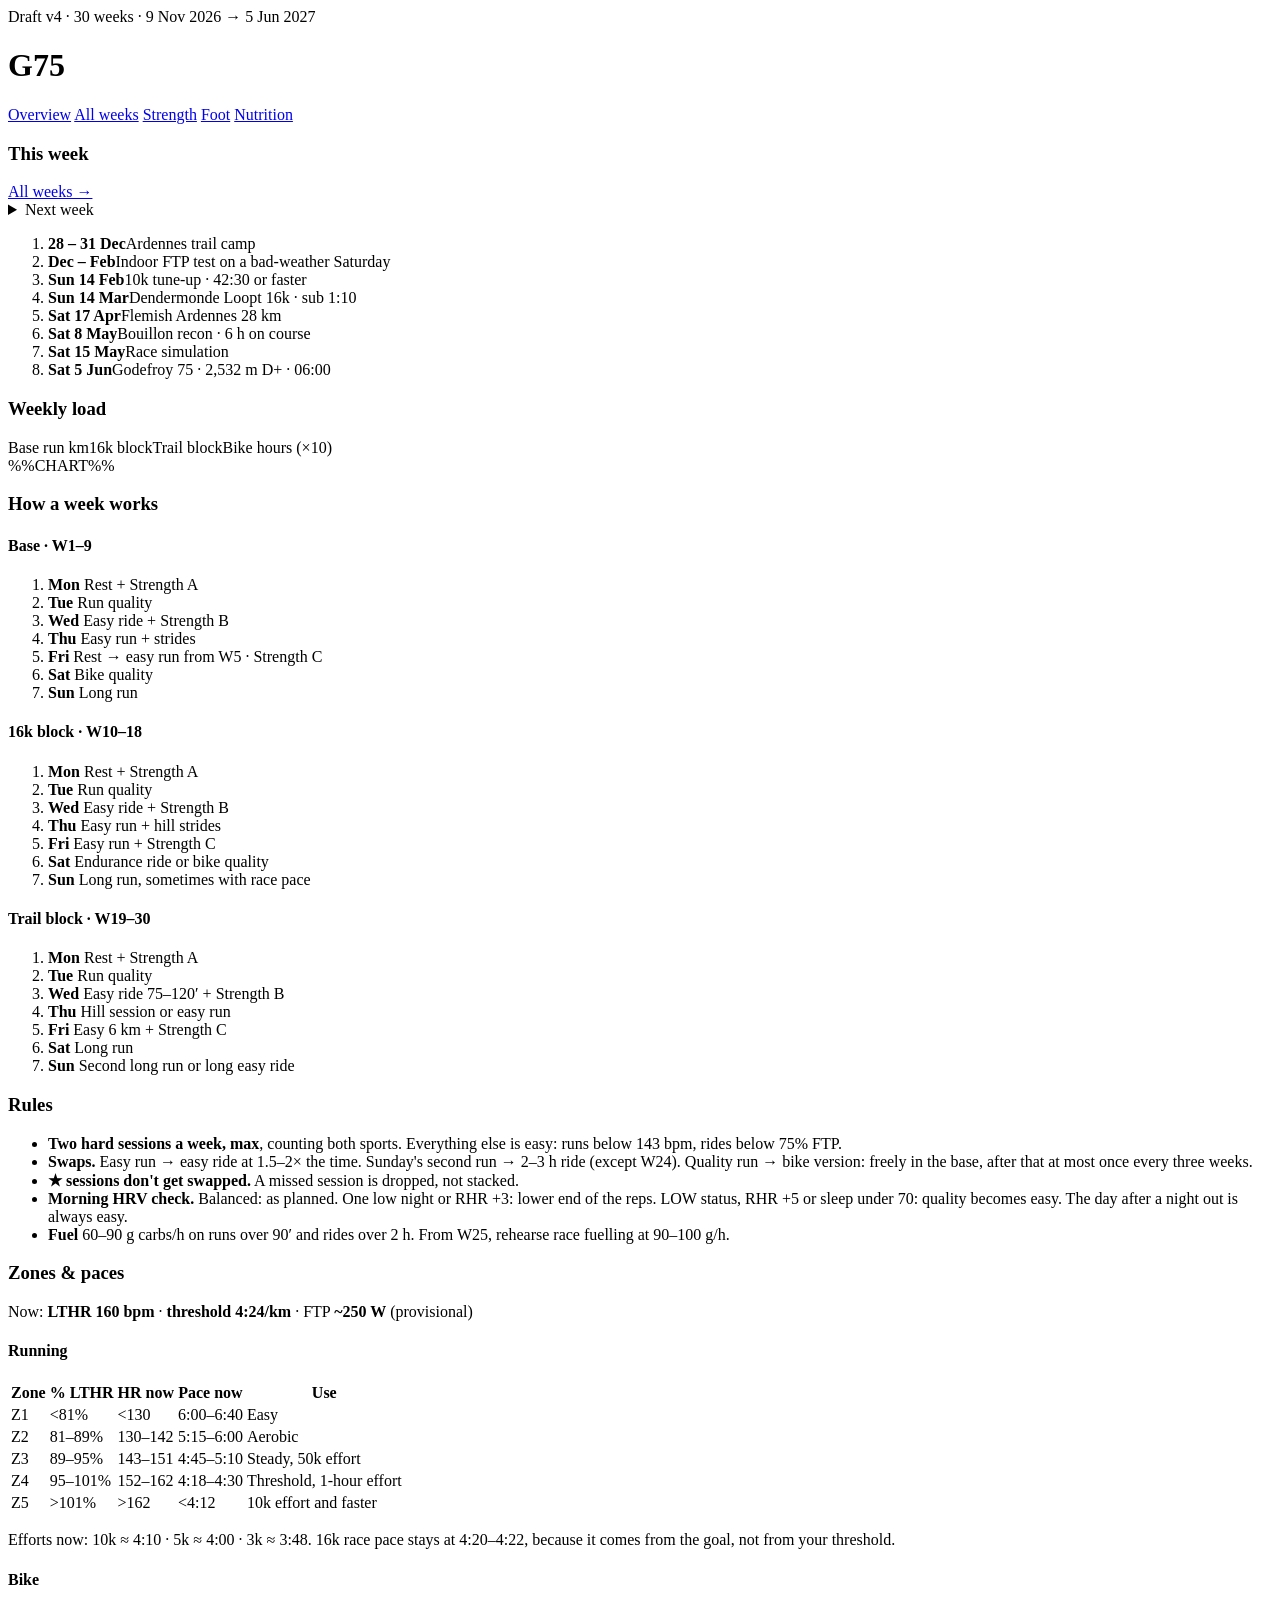
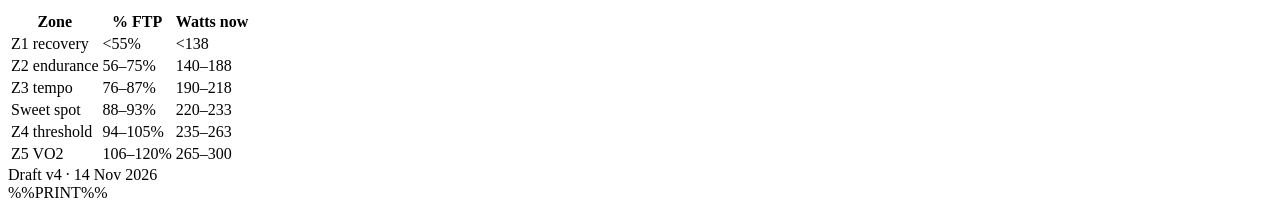
==== commit 0d9bf6b0: "Rename the app to G75 Co-Authored-By: Claude Opus 5.5 <noreply@anthropic.com> Claude-Session: https:" ====
--- a/src/body.html
+++ b/src/body.html
@@ -3,13 +3,13 @@
 <head>
 <meta charset="utf-8">
 <meta name="viewport" content="width=device-width, initial-scale=1">
-<title>Road to Godefroy 75</title>
+<title>G75</title>
 <meta name="theme-color" content="#f4f5f2">
 <link rel="manifest" href="manifest.webmanifest">
 <link rel="apple-touch-icon" href="icons/apple-touch-icon.png">
 <meta name="apple-mobile-web-app-capable" content="yes">
 <meta name="mobile-web-app-capable" content="yes">
-<meta name="apple-mobile-web-app-title" content="Godefroy 75">
+<meta name="apple-mobile-web-app-title" content="G75">
 <meta name="apple-mobile-web-app-status-bar-style" content="default">
 <link rel="icon" type="image/svg+xml" href="data:image/svg+xml,%3Csvg%20xmlns%3D%22http%3A//www.w3.org/2000/svg%22%20viewBox%3D%220%200%2064%2064%22%3E%3Crect%20width%3D%2264%22%20height%3D%2264%22%20rx%3D%2214%22%20fill%3D%22%232f6a4a%22/%3E%3Cpath%20d%3D%22M8%2050%20L24%2024%20L32%2036%20L40%2020%20L56%2050%20Z%22%20fill%3D%22%23f4f5f2%22/%3E%3Cpath%20d%3D%22M40%2020%20L45%2029%20L41%2027%20L38%2031%20L35%2028%20Z%22%20fill%3D%22%23c2482a%22/%3E%3C/svg%3E">
 <link rel="preconnect" href="https://fonts.googleapis.com">
@@ -22,7 +22,7 @@
 
 <header class="top">
   <div class="kicker">Draft v4 · 30 weeks · 9 Nov 2026 → 5 Jun 2027</div>
-  <h1>Road to Godefroy 75</h1>
+  <h1>G75</h1>
   <nav class="tabs" role="tablist" aria-label="Views">
     <a href="#plan" role="tab" id="tab-plan" aria-controls="view-plan">Overview</a>
     <a href="#weeks" role="tab" id="tab-weeks" aria-controls="view-weeks">All weeks</a>
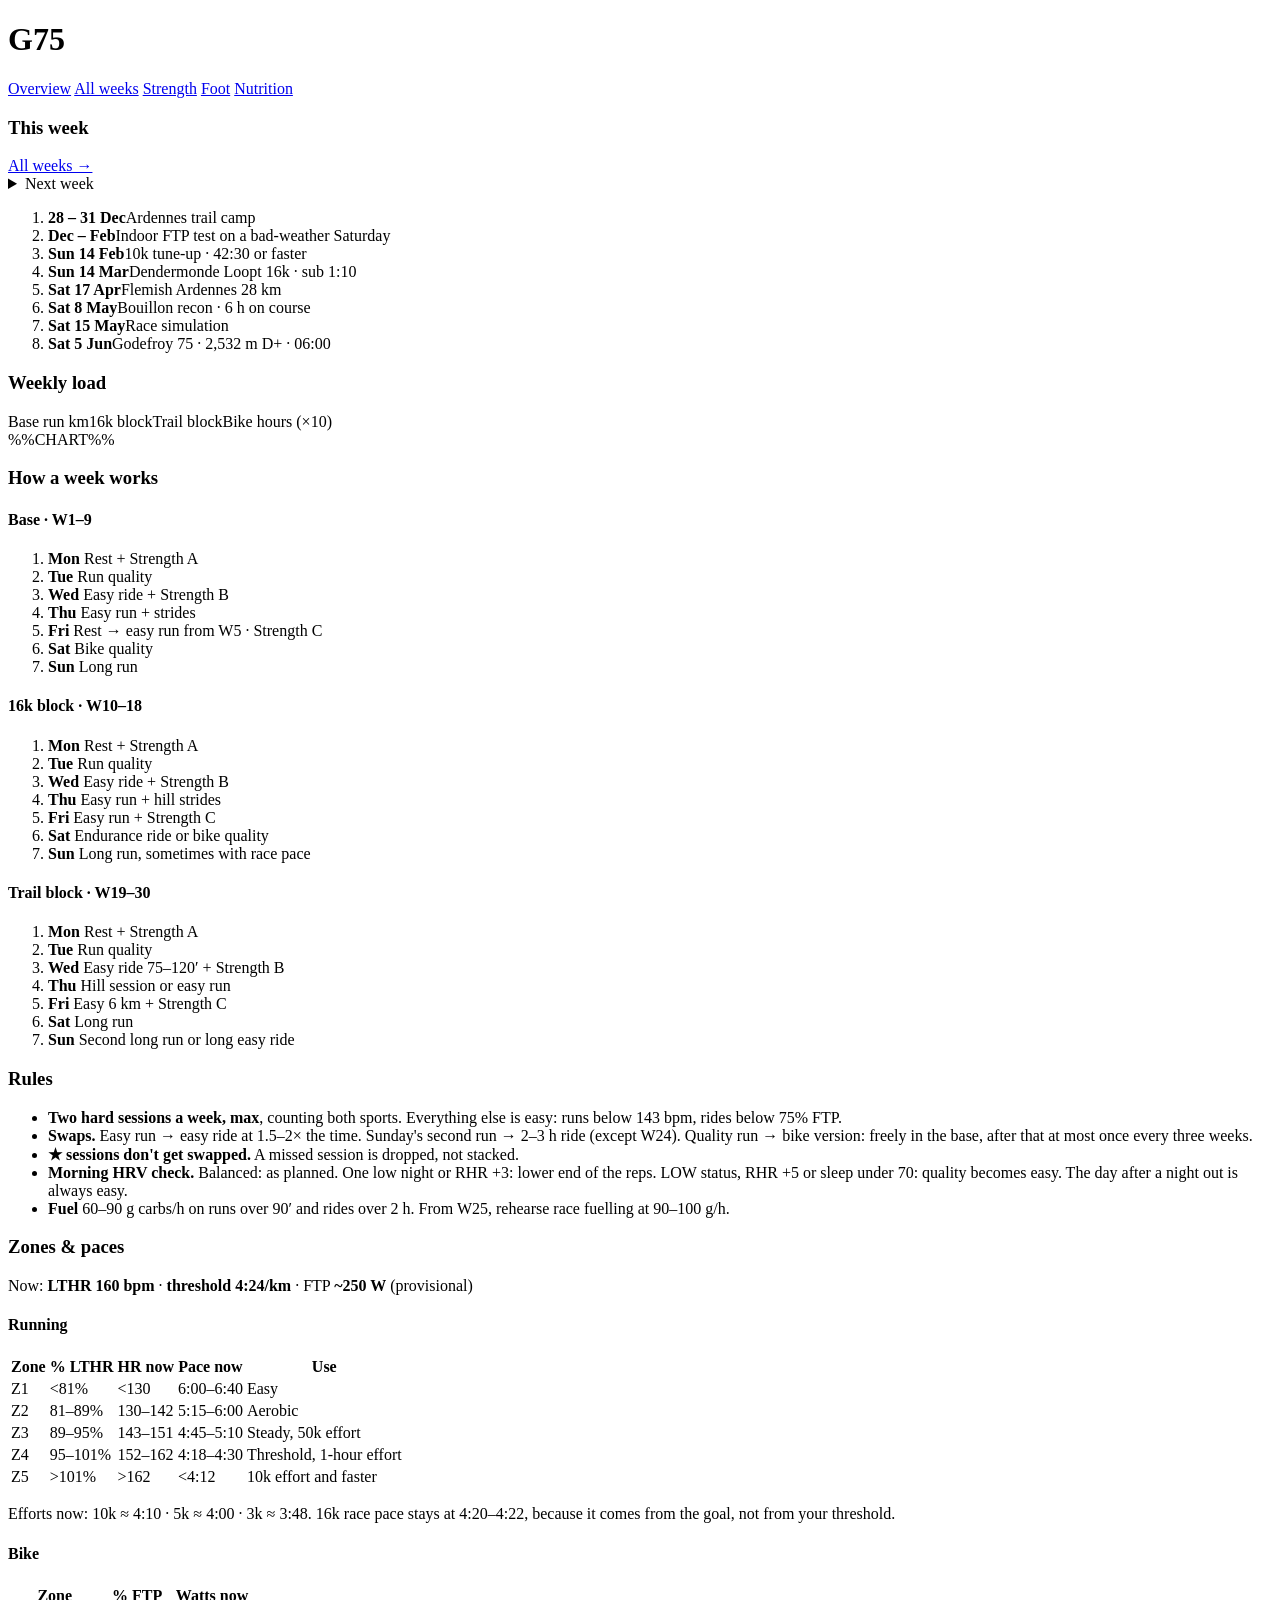
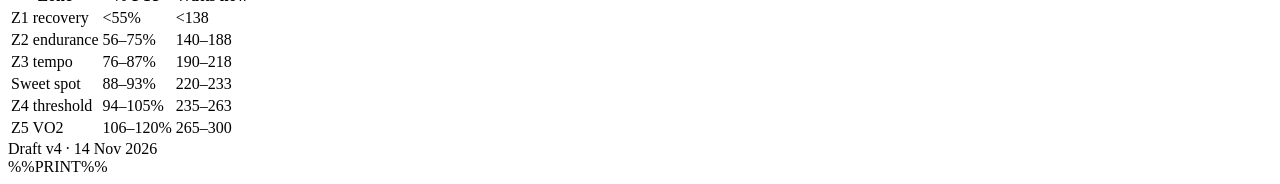
==== commit 6c450a0b: "Replace header top line with race countdown Co-Authored-By: Claude Opus 5.5 <noreply@anthropic.com> " ====
--- a/src/body.html
+++ b/src/body.html
@@ -21,8 +21,10 @@
 <div class="wrap">
 
 <header class="top">
-  <div class="kicker">Draft v4 · 30 weeks · 9 Nov 2026 → 5 Jun 2027</div>
-  <h1>G75</h1>
+  <div class="brand">
+    <h1>G75</h1>
+    <div class="count" id="count" hidden><b id="count-days"></b><span id="count-sub"></span></div>
+  </div>
   <nav class="tabs" role="tablist" aria-label="Views">
     <a href="#plan" role="tab" id="tab-plan" aria-controls="view-plan">Overview</a>
     <a href="#weeks" role="tab" id="tab-weeks" aria-controls="view-weeks">All weeks</a>
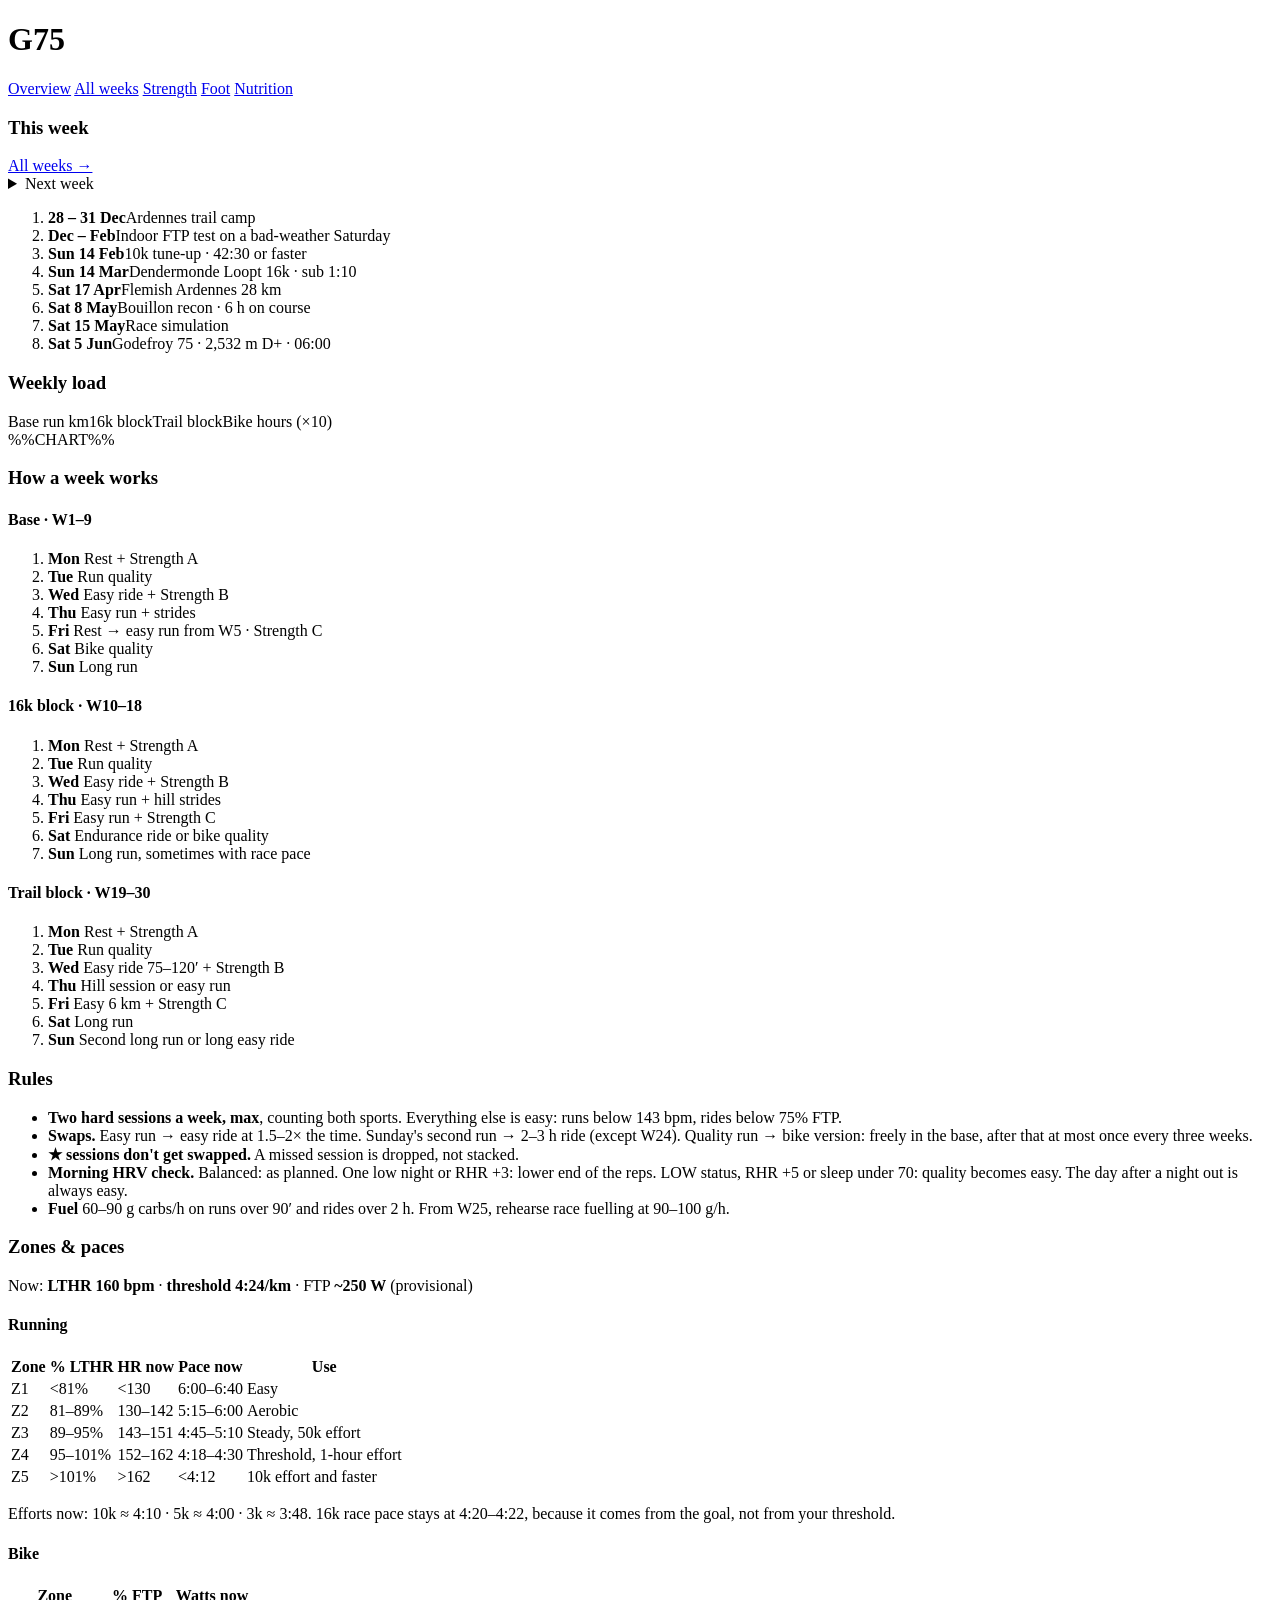
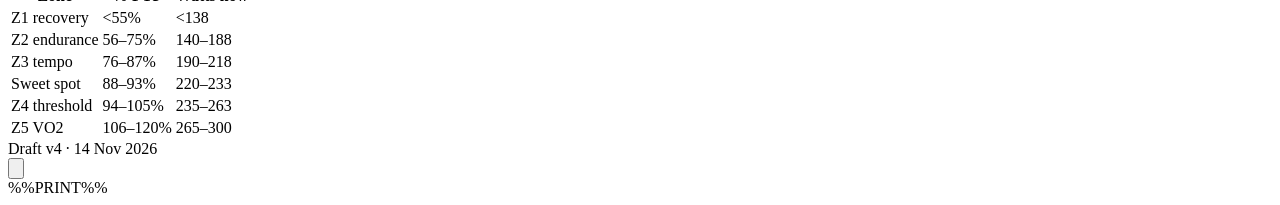
==== commit 7a8dcc92: "Add floating back-to-top button Appears after scrolling about one screen down, smooth-scrolls to the" ====
--- a/src/body.html
+++ b/src/body.html
@@ -38,6 +38,7 @@
 <div id="view-plan" class="view" role="tabpanel" aria-labelledby="tab-plan">
   <section class="today-wrap" id="now" aria-label="Today and this week">
     <div class="today-card" id="today-card"></div>
+    <div class="rec" id="rec" aria-label="Recovery"></div>
     <div class="cw-head"><h3 id="cw-title">This week</h3><a href="#weeks" class="jump-link" id="cw-all">All weeks →</a></div>
     <div id="cw-slot"></div>
     <details class="nextwk"><summary id="nw-title">Next week</summary><div id="nw-slot"></div></details>
@@ -444,6 +445,7 @@
 
 <footer class="foot">Draft v4 · 14 Nov 2026</footer>
 </div>
+<button type="button" class="totop" id="totop" aria-label="Back to top" title="Back to top"><svg viewBox="0 0 24 24" aria-hidden="true"><path d="M12 19V5M5 12l7-7 7 7"/></svg></button>
 <div class="pdocs">%%PRINT%%</div>
 <script>%%JS%%</script>
 </body>
